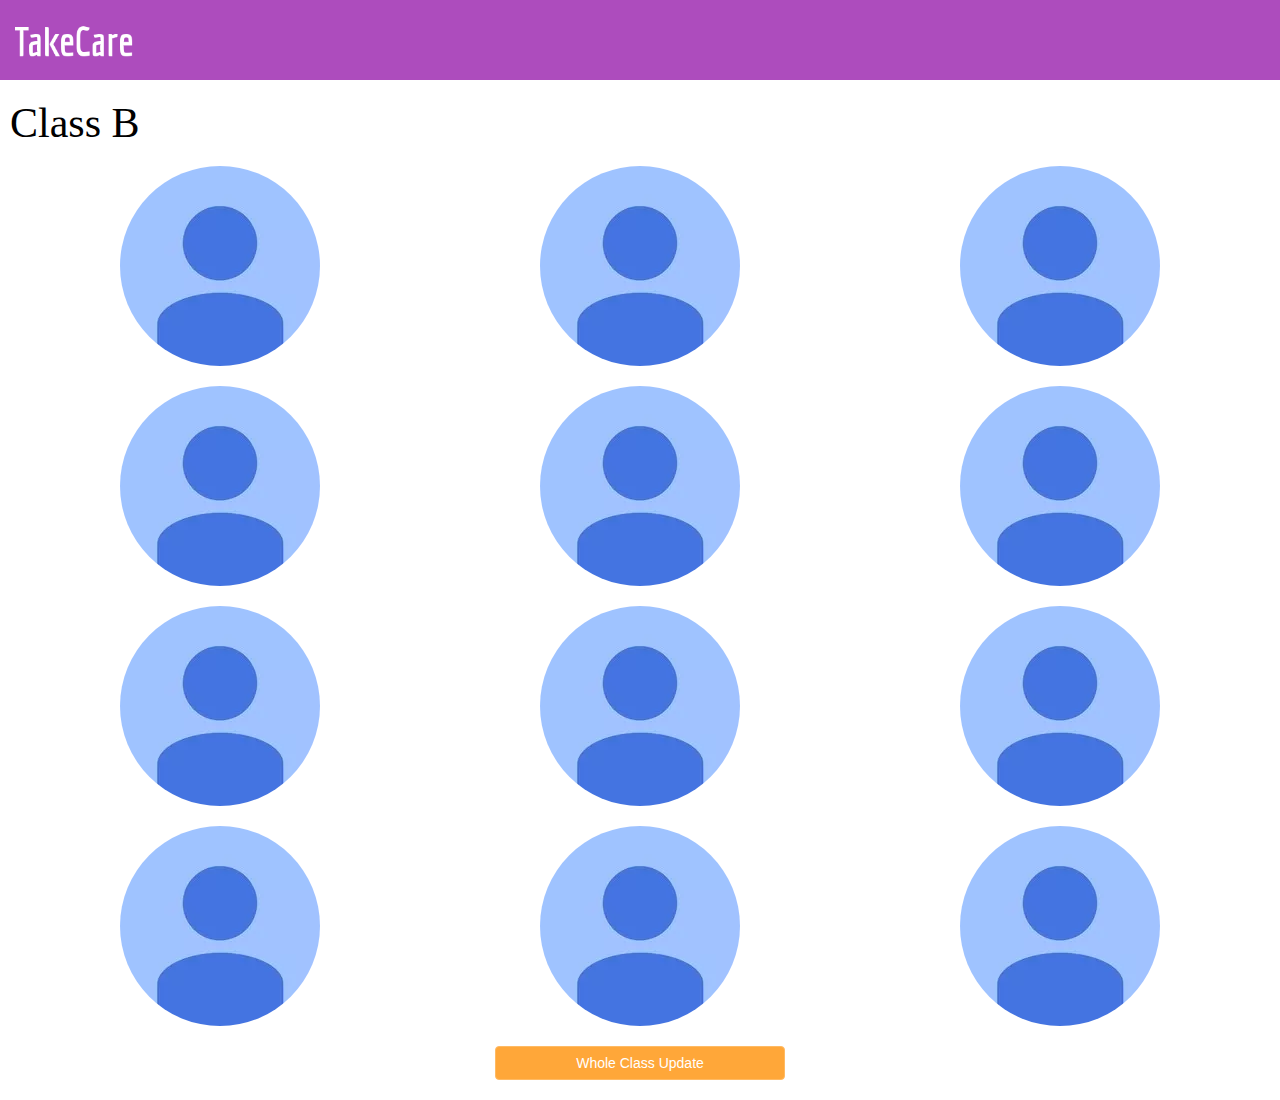
==== html/index.html @ 2a5c2ce6 "Created color palette, added favicon (to be improved)" ====
<!DOCTYPE html>

<head>
    <title>TakeCare</title>
	<link rel="icon" type="image/png" href="../icons/favicon.png" />
	<link rel="stylesheet" href="../Library/bootstrap-3.3.6-dist/css/bootstrap.min.css">
	<script src="https://ajax.googleapis.com/ajax/libs/jquery/1.12.0/jquery.min.js"></script>
	<script src="../Library/bootstrap-3.3.6-dist/js/bootstrap.min.js"></script>
	<link rel="stylesheet" type="text/css" href="../css/index.css"/>
	<script src="../js/index.js"></script>
</head>

<body>
    <div class="banner">
        <img class="banner-logo" alt="TakeCare Logo" src="../icons/takecare-text-logo.png"/>        
    </div>
	<h1>Class B</h1>
	<div id="image-container"></div>
	<div class="col-md-3 col-sm-3 col-center">
		<a href="individual-form.html" class="btn btn-custom center-block" role="button" alt="Whole Class Update">Whole Class Update</a>
	</div>
</body>

</html>
---- css/index.css ----
body {
    margin: 0px;
    background-color: #ffffff;
}

body > * {
	font-family: Arial, Verdana, sans-serif;
	color: black;
    margin: 10px;
}

h1 {
	font-family: 'Economica';
	font-size: 3em;
}

.banner {
    width: 100%;
    background-color: #ad4cbd;
    color: black;
    margin: 0px 0px 20px 0px;
}

.banner-logo {
	margin-left: 10px;
	height: 80px;
}

#image-container > *{
	margin: 20px 0;
}

.image-frame {
	width: 300px;
	height: 300px;
	margin: 20px;
	display: inline-block;
	border-radius: 150px;
	-webkit-border-radius: 150px;
	-moz-border-radius: 150px;
}

.student-photo {
	cursor: pointer;
	margin: 0 auto;
}

.student-photo:hover + .icon-container {
	height: 50px;
	background-color: red;
}

.btn-custom, btn-custom:visited:hover:active {
	color: white;
	margin-bottom: 20px;
}

.btn-custom {
	border-color: #FFBA63;
	background-color: #FFA739;
}

.btn-custom:hover {
	color: white;
	border-color: #FF8E00;
	background-color: #C56E00;
}

.btn-custom:active {
	color: white;
	background-color: #9B5600;
}

.col-center {
	float: none;	
	margin: 0 auto;
}
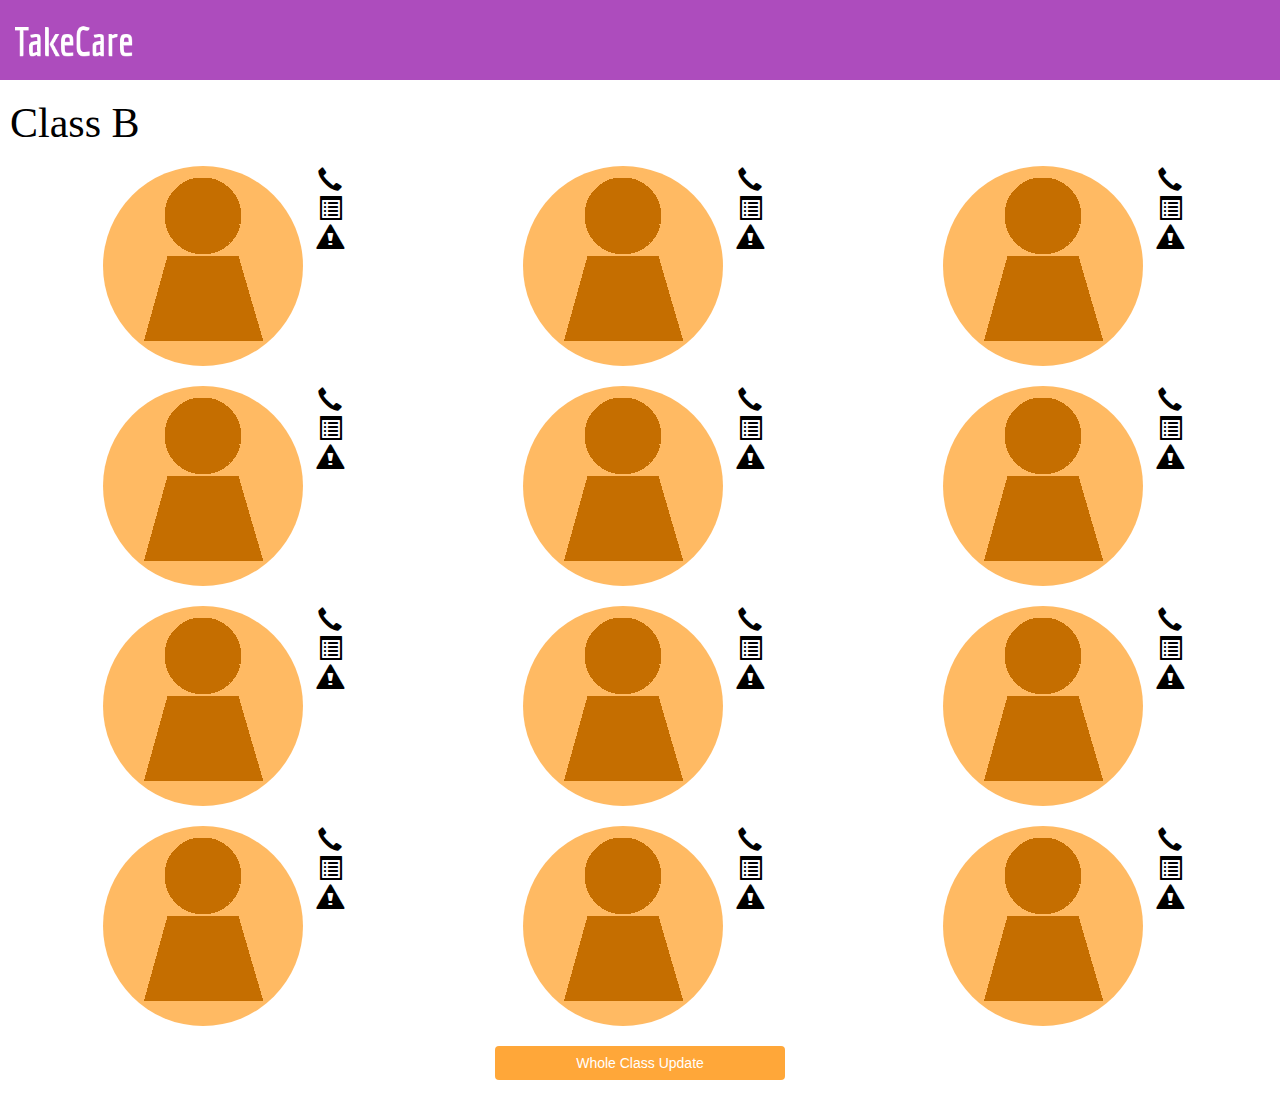
==== commit 721759da: "Changes to index, mainLayout files" ====
--- a/html/index.html
+++ b/html/index.html
@@ -2,10 +2,9 @@
 
 <head>
     <title>TakeCare</title>
-	<link rel="icon" type="image/png" href="../icons/favicon.png" />
-	<link rel="stylesheet" href="../Library/bootstrap-3.3.6-dist/css/bootstrap.min.css">
-	<script src="https://ajax.googleapis.com/ajax/libs/jquery/1.12.0/jquery.min.js"></script>
-	<script src="../Library/bootstrap-3.3.6-dist/js/bootstrap.min.js"></script>
+	<link rel="stylesheet" href="http://maxcdn.bootstrapcdn.com/bootstrap/3.3.6/css/bootstrap.min.css">
+    <script src="https://ajax.googleapis.com/ajax/libs/jquery/1.12.0/jquery.min.js"></script>
+    <script src="http://maxcdn.bootstrapcdn.com/bootstrap/3.3.6/js/bootstrap.min.js"></script>
 	<link rel="stylesheet" type="text/css" href="../css/index.css"/>
 	<script src="../js/index.js"></script>
 </head>
--- a/css/index.css
+++ b/css/index.css
@@ -1,77 +1,14 @@
-body {
-    margin: 0px;
-    background-color: #ffffff;
-}
+@import "mainLayout.css";
 
-body > * {
-	font-family: Arial, Verdana, sans-serif;
-	color: black;
-    margin: 10px;
-}
-
-h1 {
-	font-family: 'Economica';
-	font-size: 3em;
-}
-
-.banner {
-    width: 100%;
-    background-color: #ad4cbd;
-    color: black;
-    margin: 0px 0px 20px 0px;
-}
-
-.banner-logo {
-	margin-left: 10px;
-	height: 80px;
+.glyphicon {
+	font-size: 24px;
 }
 
 #image-container > *{
 	margin: 20px 0;
 }
 
-.image-frame {
-	width: 300px;
-	height: 300px;
-	margin: 20px;
-	display: inline-block;
-	border-radius: 150px;
-	-webkit-border-radius: 150px;
-	-moz-border-radius: 150px;
-}
-
 .student-photo {
 	cursor: pointer;
-	margin: 0 auto;
-}
-
-.student-photo:hover + .icon-container {
-	height: 50px;
-	background-color: red;
-}
-
-.btn-custom, btn-custom:visited:hover:active {
-	color: white;
-	margin-bottom: 20px;
-}
-
-.btn-custom {
-	border-color: #FFBA63;
-	background-color: #FFA739;
-}
-
-.btn-custom:hover {
-	color: white;
-	border-color: #FF8E00;
-	background-color: #C56E00;
-}
-
-.btn-custom:active {
-	color: white;
-	background-color: #9B5600;
-}
-
-.col-center {
-	float: none;	
-	margin: 0 auto;
+	margin-right: 0;
 }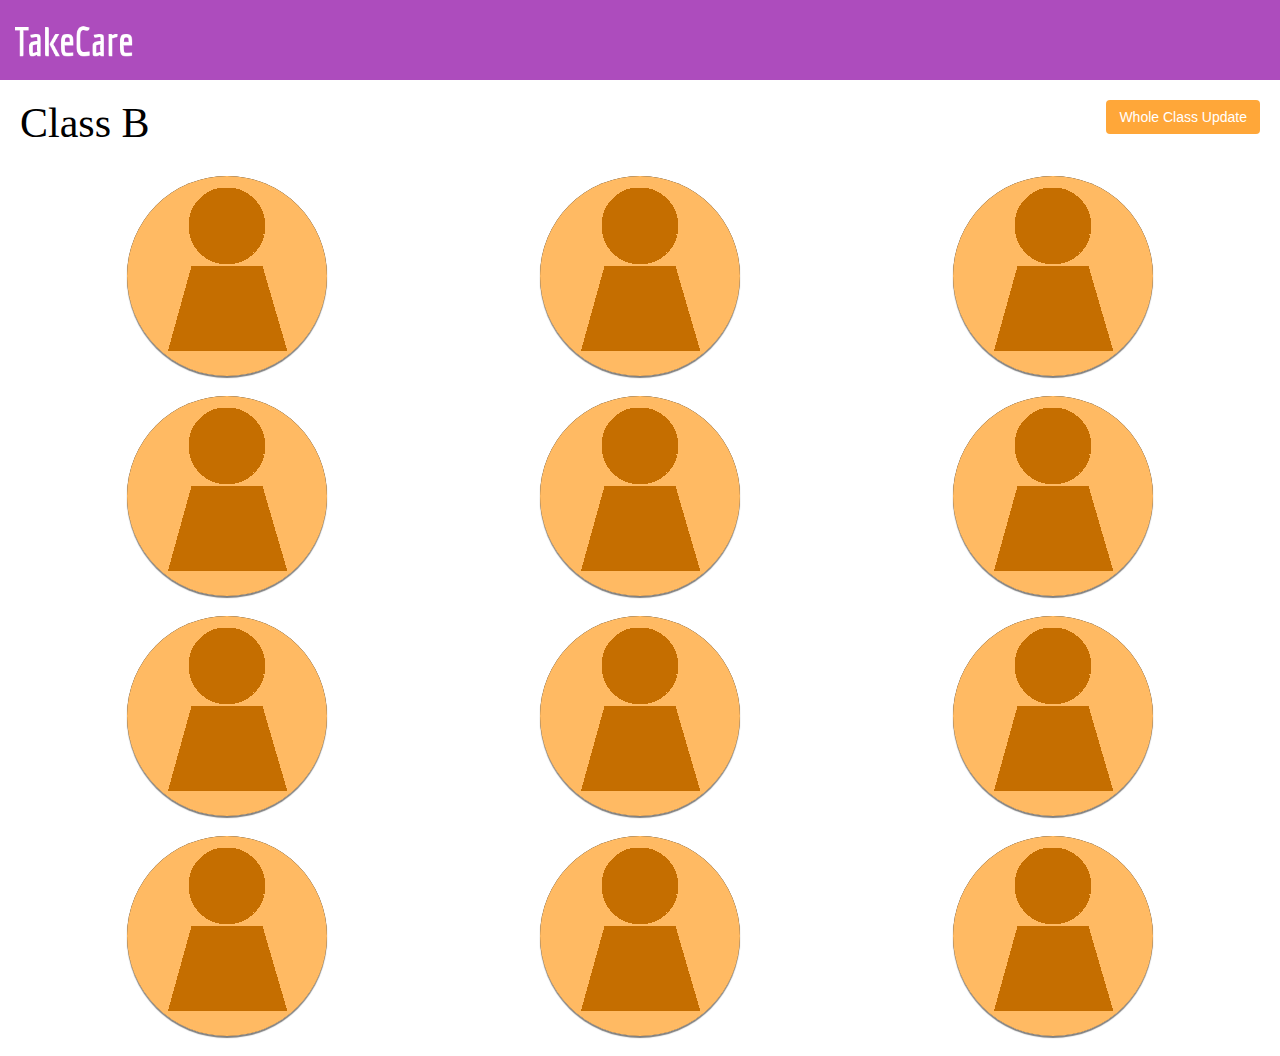
==== commit b3f8e4ce: "Moved buttons inside image and added blackout effect in index; began changing color scheme on form p" ====
--- a/html/index.html
+++ b/html/index.html
@@ -2,22 +2,25 @@
 
 <head>
     <title>TakeCare</title>
-	<link rel="stylesheet" href="http://maxcdn.bootstrapcdn.com/bootstrap/3.3.6/css/bootstrap.min.css">
+    <link rel="stylesheet" href="http://maxcdn.bootstrapcdn.com/bootstrap/3.3.6/css/bootstrap.min.css">
     <script src="https://ajax.googleapis.com/ajax/libs/jquery/1.12.0/jquery.min.js"></script>
     <script src="http://maxcdn.bootstrapcdn.com/bootstrap/3.3.6/js/bootstrap.min.js"></script>
-	<link rel="stylesheet" type="text/css" href="../css/index.css"/>
-	<script src="../js/index.js"></script>
+    <link rel="stylesheet" type="text/css" href="../css/index.css"/>
+    <script src="../js/index.js"></script>
 </head>
 
 <body>
     <div class="banner">
         <img class="banner-logo" alt="TakeCare Logo" src="../icons/takecare-text-logo.png"/>        
     </div>
-	<h1>Class B</h1>
-	<div id="image-container"></div>
-	<div class="col-md-3 col-sm-3 col-center">
-		<a href="individual-form.html" class="btn btn-custom center-block" role="button" alt="Whole Class Update">Whole Class Update</a>
-	</div>
+    <div class="header">
+        <h1>Class B</h1>
+        <span>
+           <a href="class-form.html" class="btn btn-custom" role="button" alt="Whole Class Update">Whole Class Update</a>
+        </span>
+    </div>
+    
+    <div id="image-container"></div>
 </body>
 
 </html>
--- a/css/index.css
+++ b/css/index.css
@@ -1,14 +1,82 @@
 @import "mainLayout.css";
 
-.glyphicon {
-	font-size: 24px;
+#image-container > *{
+    margin: 20px 0;
 }
 
-#image-container > *{
-	margin: 20px 0;
+.darken {
+    position: relative;
+    background: black;
+    max-height: 200px;
+    max-width: 200px;
 }
 
 .student-photo {
-	cursor: pointer;
-	margin-right: 0;
+    max-height: 200px;
+    max-width: 200px;
+    box-shadow: 0 2px 1px grey;
+    -webkit-transition: all 0.5s linear;
+    -moz-transition: all 0.5s linear;
+    -ms-transition: all 0.5s linear;
+    -o-transition: all 0.5s linear;
+    transition: all 0.5s linear;
+}
+
+.darken:hover .student-photo {
+    opacity: .5;
+}
+
+.darken:hover .image-overlay {
+    display: block;
+}
+
+.image-overlay {
+    position: absolute;
+    width: 132px;
+    top: 50%;
+    left: 50%;
+    transform: translateX(-50%) translateY(-50%);
+    display: none;
+    -webkit-transition: all 0.5s linear;
+    -moz-transition: all 0.5s linear;
+    -ms-transition: all 0.5s linear;
+    -o-transition: all 0.5s linear;
+    transition: all 0.5s linear;
+}
+
+.student-photo:hover .image-overlay {
+    display: block;
+}
+
+.glyphicon {
+    cursor: pointer;
+    font-size: 24px;
+    margin: 0px 10px;
+    color: white;
+}
+
+.glyphicon-earphone {
+    color: #39C30E;
+}
+
+.glyphicon-alert {
+    color: #E1011B;
+}
+
+.col-icon {
+    display: inline-block;
+    vertical-align: middle;
+    float: none;
+}
+
+.header > *{
+    display: inline-block;
+}
+
+.header > h1 {
+    margin-top: 0px;
+}
+
+.header > span {
+    float: right;
 }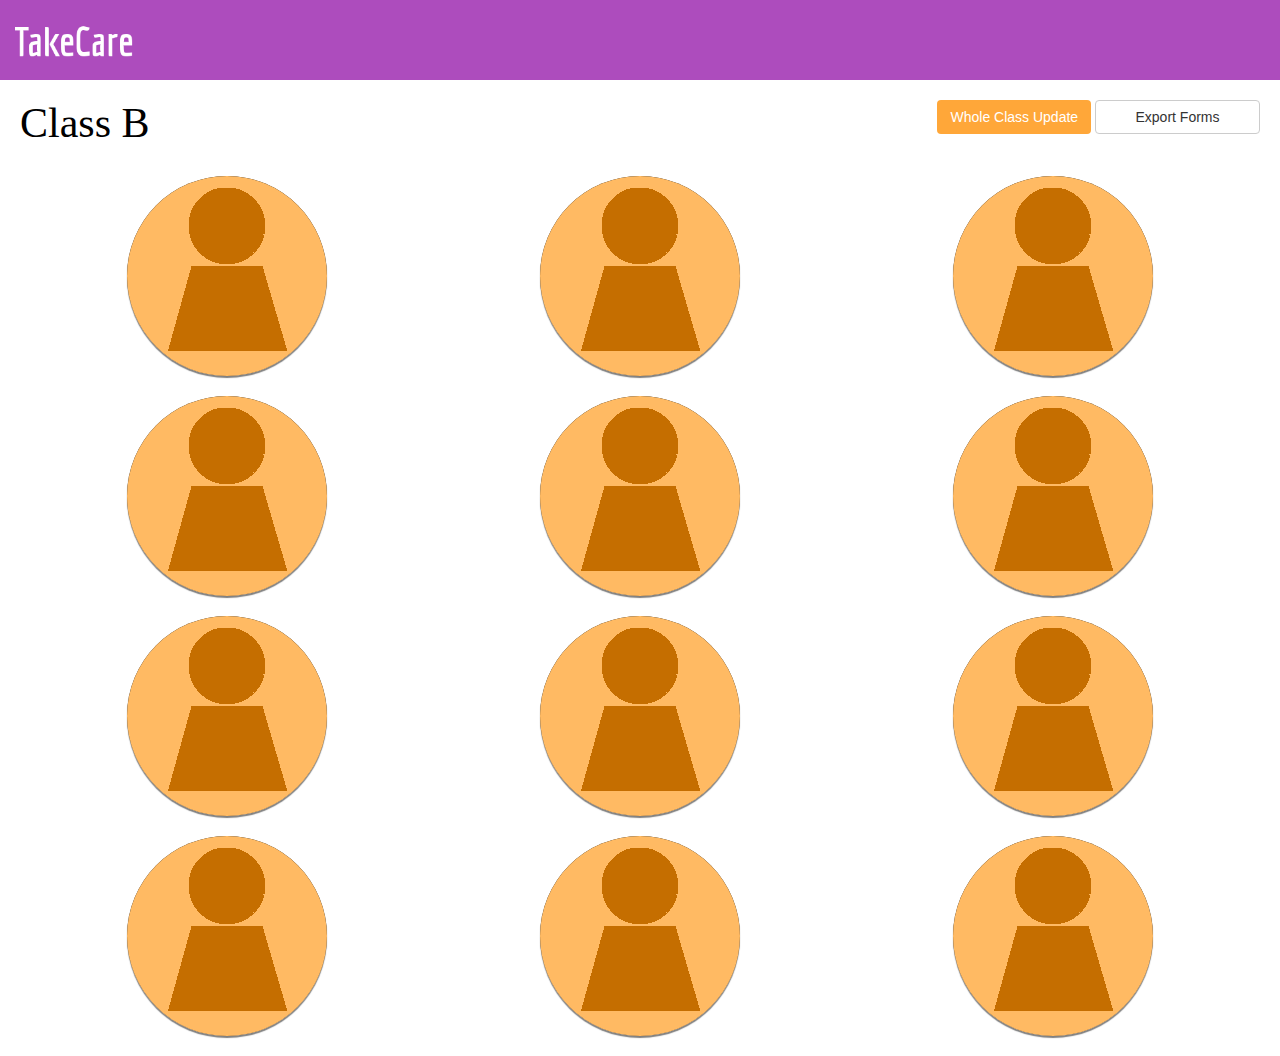
==== commit a6437700: "menu js file" ====
--- a/html/index.html
+++ b/html/index.html
@@ -11,12 +11,13 @@
 
 <body>
     <div class="banner">
-        <img class="banner-logo" alt="TakeCare Logo" src="../icons/takecare-text-logo.png"/>        
+        <a href="index.html"><img class="banner-logo" alt="TakeCare Logo" src="../icons/takecare-text-logo.png"/></a>
     </div>
     <div class="header">
         <h1>Class B</h1>
         <span>
-           <a href="class-form.html" class="btn btn-custom" role="button" alt="Whole Class Update">Whole Class Update</a>
+           <a href="class-form.html?class=B" class="btn btn-custom" role="button" alt="Whole Class Update">Whole Class Update</a>
+           <a href="export.html" id="export-btn" class="btn btn-default" role="button" alt="Whole Class Update">Export Forms</a>
         </span>
     </div>
     
